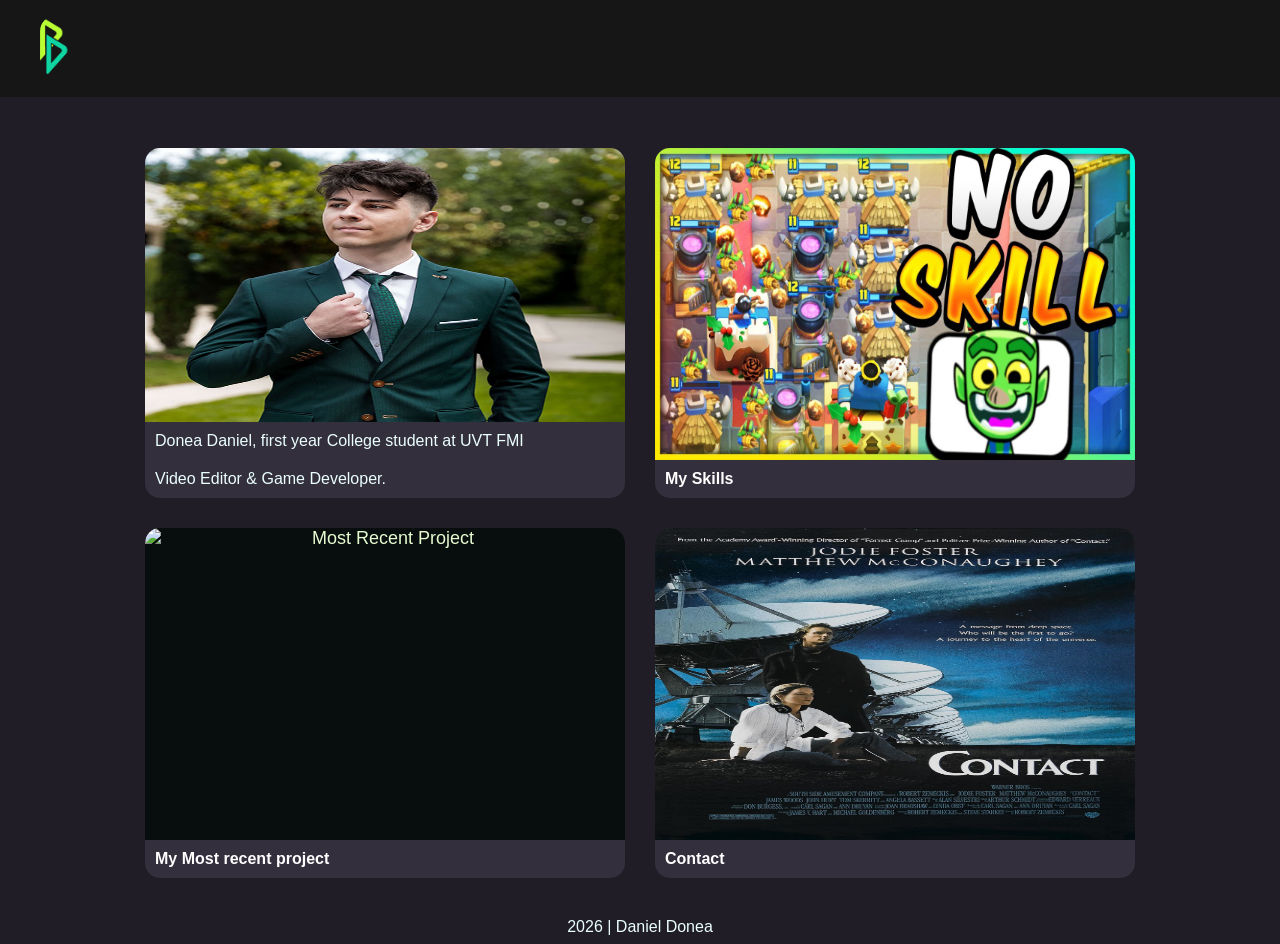
==== overview.html @ 242c532c "Add files via upload" ====
<!DOCTYPE html>
<html lang="en">
    <head>
        <meta charset="UTF-8">
        <meta name = "viewport" content="width=device-width">
        <link rel="stylesheet" href="style.css">
        <link rel="icon" type="image/ico" href="dani_monograma_verde.png">
        <title>Overview</title>
    </head>
    <body>
        <header>
            <div class="rectangle-header">
                <div>
                    <a href="index.html"><img src="dani_monograma_verde.png" alt="The Site's Logo" class="logo"></a>
                </div>
            </div>
        </header>
        <main>
            <div class="card-grid">
                <div class="card" id="special">
                    <img src="mihocstudios_294_of_320.jpg" alt="Poza cu Mine" class="Thumbnail" style="height: 100%; width: 100%;">
                        <span class="info">Donea Daniel, first year College student at UVT FMI</span>
                        <span class="info">Video Editor & Game Developer.</span>
                </div>
                <a href="Cv.html#Skill-Table" class="card">
                    <img src="noskill.jpg" alt="Skills" class="Thumbnail" style="height: 100%; width: 100%;">
                    <div class="info">
                        <span>My Skills</span>
                    </div>
                </a>
                <a href="Proiecte.html" class="card">
                    <img src="thumbnail_undertale_1_1.png" alt="Most Recent Project" class="Thumbnail" style="height: 100%; width: 100%;">
                    <div class="info">
                        <span>My Most recent project</span>
                    </div>
                </a>
                <a href="contact.html" class="card">
                    <img src="MV5BM2JiYmE1Y2UtNDQ3YS00YTZhLTk5MzAtYzEzMzIyNTM4OTRlXkEyXkFqcGc@._V1_FMjpg_UX1000_.jpg" alt="My contacts" class="Thumbnail" style="height: 100%; width: 100%;">
                    <div class="info">
                        <span>Contact</span>
                    </div>
                </a>
            </div>
        </main>
        <footer>
            2026 | Daniel Donea
        </footer>
    </body>
</html>
---- style.css ----
body {
    background-color: #201D27;
    font-family: 'Segoe UI', Tahoma, Geneva, Verdana, sans-serif;
    color: rgb(235, 255, 255);
    text-align: center;
    padding-top: 100px ;
}

header {
    font-size: larger;
    font-weight: bolder;
    width: 100%;
    position: fixed;
    top: 0;
    left: 0;
    background-color: #161616;
}

.rectangle-header {
    display: flex;
    justify-content: space-between;
    align-items: center;
    padding: 1rem 2rem;
    max-width: 1200px;
    margin: 0 auto;
}

.card-grid {
    display: flex;
    gap: 30px;
    padding: 40px;
    justify-content: center;
    flex-wrap: wrap;
}
.card {
    display: flex;
    flex-direction: column;
    width: 480px;
    height: 350px;
    background-color: #342f3d;
    border-radius: 15px;
    overflow: hidden;
}
.card:hover {
    box-shadow: 0 4px 15px #161616;
}
.content-card {
    display: flex;
    flex-direction: column;
    height: auto;
}
.content-card .Thumbnail {
    height: 400px;
    width: 100%;
    overflow: hidden;
    background-color: #080d0e;
    border-radius: 20px
}
.content-card .Thumbnail img {
    width: 100%;
    height: 100%;
    object-fit: cover;
}
.wide-card {
    width: 95%;
    max-width: 1100px;
    height: auto;
    padding-bottom: 20px;
}

.info {
    padding: 25px;
    text-align: left;
    display: flex;
    flex-direction: column;
}

.info h1, .info h2 {
    color: #ffffff;
    margin-top: 0;
}
.info h1:hover, .info h2:hover {
    color:#b8ff34
}
.info p {
    font-weight: 400;
    font-size: small;
}
table {
    width: 100%;
    border-collapse: collapse;
    margin-top: 10px;
    background-color: #201D27;
    border-radius: 20px;
    box-shadow: 0 5px 15px#161616;
}

th {
    color: #ffffff;
    text-align: left;
    padding: 12px;
    border-bottom: 2px solid #b8ff34;
}

td {
    padding: 10px;
    border-bottom: 1px solid #2a2a2a;
}

tbody tr:nth-child(even) {
    background-color: #26222d;
}

.table-img-placeholder {
    width: 60px;
    height: 40px;
    background: #333;
    display: flex;
    align-items: center;
    justify-content: center;
    font-size: 10px;
    border-radius: 4px;
}

a {
    color: #e6fcd0;
    text-decoration: none;
    font-size: large;
}

a:hover {
    color: #b8ff34;
}
.Thumbnail img {
    width: 100%;
    height: 100%;
    object-fit: cover;
    object-position: top;
}
.card:hover {
    box-shadow: 0 5px 10px #080d0e;
}
.Thumbnail {
    overflow: hidden;
    flex-grow: 1;
    background-color: #080d0e;
}
.info {
    text-align: left;
    padding: 10px;
}
.info h2 {
    margin-top: 10px;
    margin-left: 10px;
}
.info span {
    color: #ffffff;
    font-size: medium;
    font-weight: bold;
}
.description {
    text-align: left;
    padding: 10px;
    background-color: #201D27 ;
    border-radius: 15px;
    margin-top: 10px;
}
.contact-card {
    width: 100%;
    max-width: 600px;
    height: auto;
    margin: 0 auto;
}
.contact-card form {
    width: 100%;
}
.input-group {
    display: flex;
    flex-direction: column;
    text-align: left;
    margin-bottom: 20px;
}

.input-group label {
    color: #b8ff34;
    font-weight: bold;
    margin-bottom: 8px;
    font-size: 0.9rem;
    text-transform: uppercase;
    letter-spacing: 1px;
}
.Name-Image {
    display: flex;
    gap: 15px;
    width: 100%;
    margin-bottom: 15px ;
}
input[type="text"], input[type="email"], textarea {
    width: 100%;
    padding: 14px 18px;
    background-color: #2d2936;
    border: 2px solid transparent;
    border-radius: 12px;
    color: #ffffff;
    font-family: inherit;
    font-size: 1rem;
    box-sizing: border-box;
    box-shadow: 0 1px 10px #080d0e;

}

input:focus, textarea:focus {
    outline: none;
    border-color: #b8ff34;
    background-color: #342f3d;
    box-shadow: 0 0 10px rgba(184, 255, 52, 0.1);
}
input[type="file"]::-webkit-file-upload-button{
    background: none;
    color: inherit;
    border: none;
    padding: 0;
    font: inherit;
    cursor: pointer;
}
input[type="file"] {
    width: 100%;
    padding: 14px 18px;
    background-color: #2d2936;
    border: 2px solid transparent;
    border-radius: 12px;
    color: #ffffff;
    font-family: inherit;
    font-size: 1rem;
    box-sizing: border-box;
    box-shadow: 0 1px 10px #080d0e;
}
input[type="file"]:hover {
    outline: none;
    border-color: #b8ff34;
    background-color: #342f3d;
    box-shadow: 0 0 10px rgba(184, 255, 52, 0.1);
}
.send-btn {
    width: 100%;
    padding: 15px;
    background-color: #b8ff34;
    color: #161616;
    border: none;
    border-radius: 12px;
    font-weight: bold;
    font-size: 1rem;
    text-transform: uppercase;
    letter-spacing: 1.5px;
    cursor: pointer;
    transition: all 0.3s ease;
}

.send-btn:hover {
    background-color: #d5ff88;
    transform: translateY(-3px);
    box-shadow: 0 5px 15px rgba(184, 255, 52, 0.3);
}

.send-btn:active {
    transform: translateY(0);
}
textarea {
    resize: vertical;
    min-height: 250px;
}
.small-image {
    height: 25px;
    width: auto;
    border-radius: 20px;
}
.besides {
    margin-top: 3px;
    display: flex;
    align-items: center;
    gap: 10px;
}
.besides h2 {
    margin:  0;
}
.logo {
    height: 60px;
    width: auto;
    border-radius: 15px;
}
.text-grid {
    display: grid;
    grid-template-columns: 1fr 1fr;
    gap: 8px 15px;
    padding: 10px;
    flex-wrap: wrap;
    justify-content: left;
    background-color: #2d2936 ;
    border-radius: 15px;
}
.project-form fieldset {
    border: none;
    padding: 25px;
    margin: 0;
}
.error-msg {
    color: #ff5555;
    font-size: 12px;
    font-weight: 600;
    margin-top: 6px;
    display: none;
}
.buttons {
    display: flex;
    gap: 15px;
    margin-top: 30px;
    align-items: center;
}
.send-button {
    width: 100%;
    padding: 15px;
    background-color: #2D2936;
    color: #b8ff34;
    border: 1px solid #342f3d;
    border-radius: 12px;
    font-weight: bold;
    font-size: 16px;
    box-shadow: 0 1px 10px #080d0e;
}
.send-button:hover{
    background-color: #1b191f;
    border-color: #7aff55;
    color: #b0ff55;
}
.reset-button{
    width: 100%;
    padding: 15px;
    background-color: #2D2936;
    color: #b8ff34;
    border: 1px solid #342f3d;
    border-radius: 12px;
    font-weight: bold;
    font-size: 16px;
    box-shadow: 0 1px 10px #080d0e;
}
.reset-button:hover {
    background-color: #1b191f;
    border-color: #ff5555;
    color: #ff5555; 
}
select, input[type="Date"] {
    width: 100%;
    padding: 14px 18px;
    background-color: #2d2936;
    border: 2px solid transparent;
    border-radius: 12px;
    color: #757575;
    font-family: inherit;
    font-size: 1rem;
    box-sizing: border-box;
    box-shadow: 0 1px 10px #080d0e;
}
select:focus, input[type="Date"]:focus {
    outline: none;
    color: #ffffff;
    border-color: #b8ff34;
    background-color: #342f3d;
    box-shadow: 0 0 10px rgba(184, 255, 52, 0.1);
}
.table-wrapper {
    width: 100%;
    overflow-x: auto;
    border-radius: 20px;
    margin-top: 15px;
}
.table-wrapper:focus {
    outline: 2px dashed #b8ff34;
    outline-offset: 2px;
}
.project-section h2:hover {
    color: #b8ff34;
}
@media (max-width: 768px) {
    body {
        padding-top: 80px;
    }
    .rectangle-header {
        flex-direction: row; 
        justify-content: space-between;
        align-items: center;
        padding: 10px 15px;
    }
    .rectangle-header a {
        margin: 0 10px;
        font-size: 16px;
    }
    .rectangle-header div a {
        margin: 0;
    }
    .card {
        width: 100%;
        height: auto;
        max-width: 400px;
        min-height: 300px;
    }
    .card-grid {
        width: 100%;
        height: auto;
        max-width: 400px;
        min-height: 300px;
    }
    .Thumbnail {
        flex-grow: 0;
    }
    .Name-Image {
        flex-direction: column;
        gap: 15px;
    }
    .card.contact-card {
        max-width: 100%;
        width: 100%;
        height: auto;
        min-height: unset;
    }
}
#special:hover {
    box-shadow: 0 5px 10px #b8ff34;
}
.chat-container {
    max-width: 768px;
    width: 100%;
    height: 200px;
    padding: 30px;
    background-color: #342f3d;
    border-radius: 20px;
    border: none;
    box-shadow: 0 4px 8px rgba(0, 0, 0, 0.1);
    margin: 30px auto 100px auto;
    overflow-y: auto;
}

.message {
    margin-bottom:  20px;
}

#chat-form {
    display: flex;
}
.input-box {
    position: relative;
    display: flex;
    align-items: center;
    width: 100%;
    max-width: 500px;
    margin: 20px auto;
}
.ui {
    width: 100%;
    padding: 15px 10px;
    padding-right: 90px;
    border-radius: 15px;
    color: #ffff;
    background-color: #373342;
    font-family: 'Segoe UI', Tahoma, Geneva, Verdana, sans-serif;
    font-size: medium;
}
.custom-button {
    position: absolute;
    right: 8px;
    top: 50%;
    padding: 4px;
    background-color: #b8ff34;
    color: #161616;
    border: none;
    width: 25%;
    border-radius: 30px;
    transform: translateY(-50%);
}
.project-section {
    width: 100%;
    max-width: 1100px;
    margin: 20px auto;
    padding: 0 10px;
    box-sizing: border-box;
}
.table-wrapper table {
    width: 100%;
    margin-top: 0; 
}
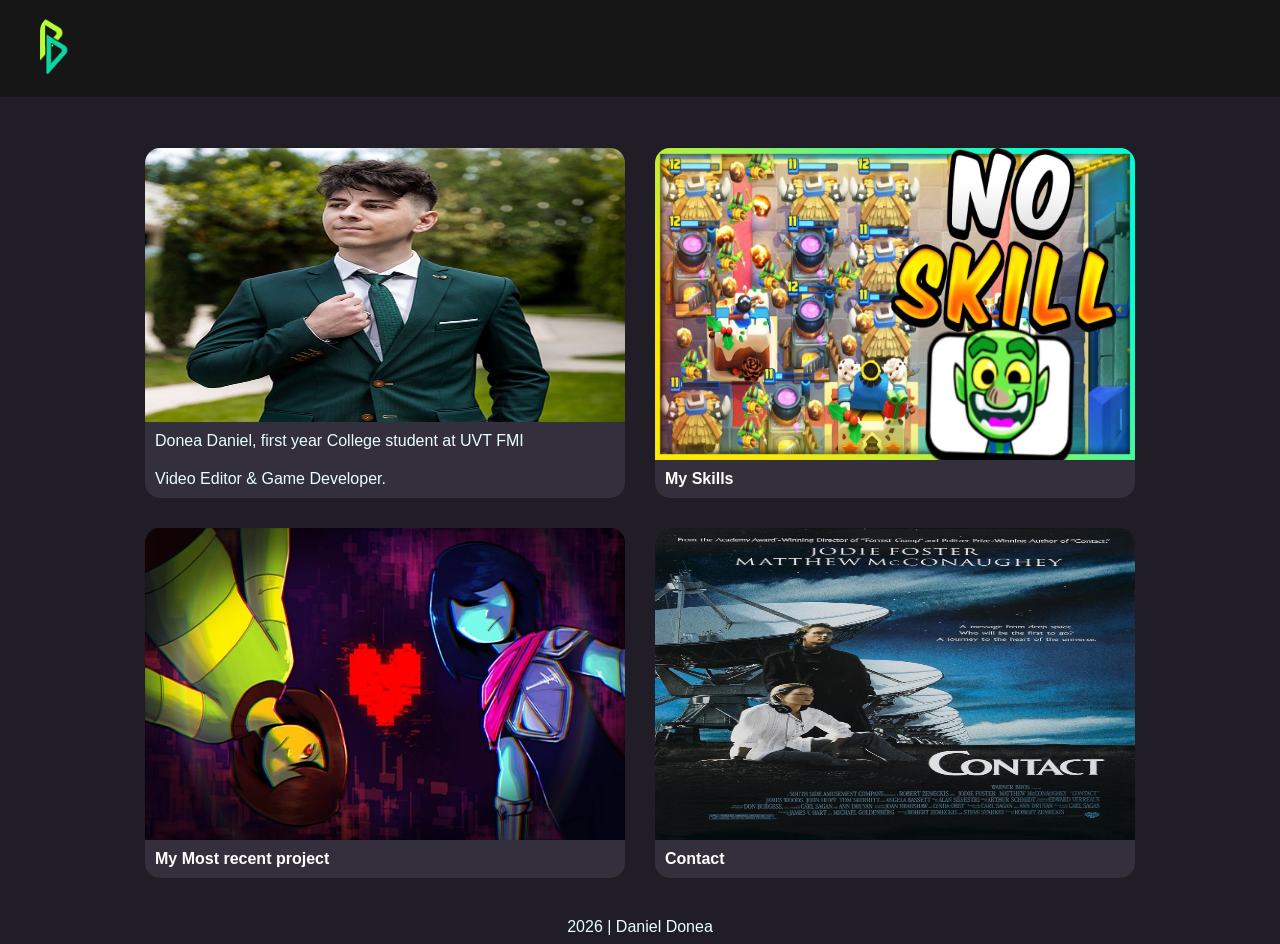
==== commit b55cab87: "Add files via upload" ====
--- a/overview.html
+++ b/overview.html
@@ -29,7 +29,7 @@
                     </div>
                 </a>
                 <a href="Proiecte.html" class="card">
-                    <img src="thumbnail_undertale_1_1.png" alt="Most Recent Project" class="Thumbnail" style="height: 100%; width: 100%;">
+                    <img src="thumbnail_undertale_1_1.webp" alt="Most Recent Project" class="Thumbnail" style="height: 100%; width: 100%;">
                     <div class="info">
                         <span>My Most recent project</span>
                     </div>
